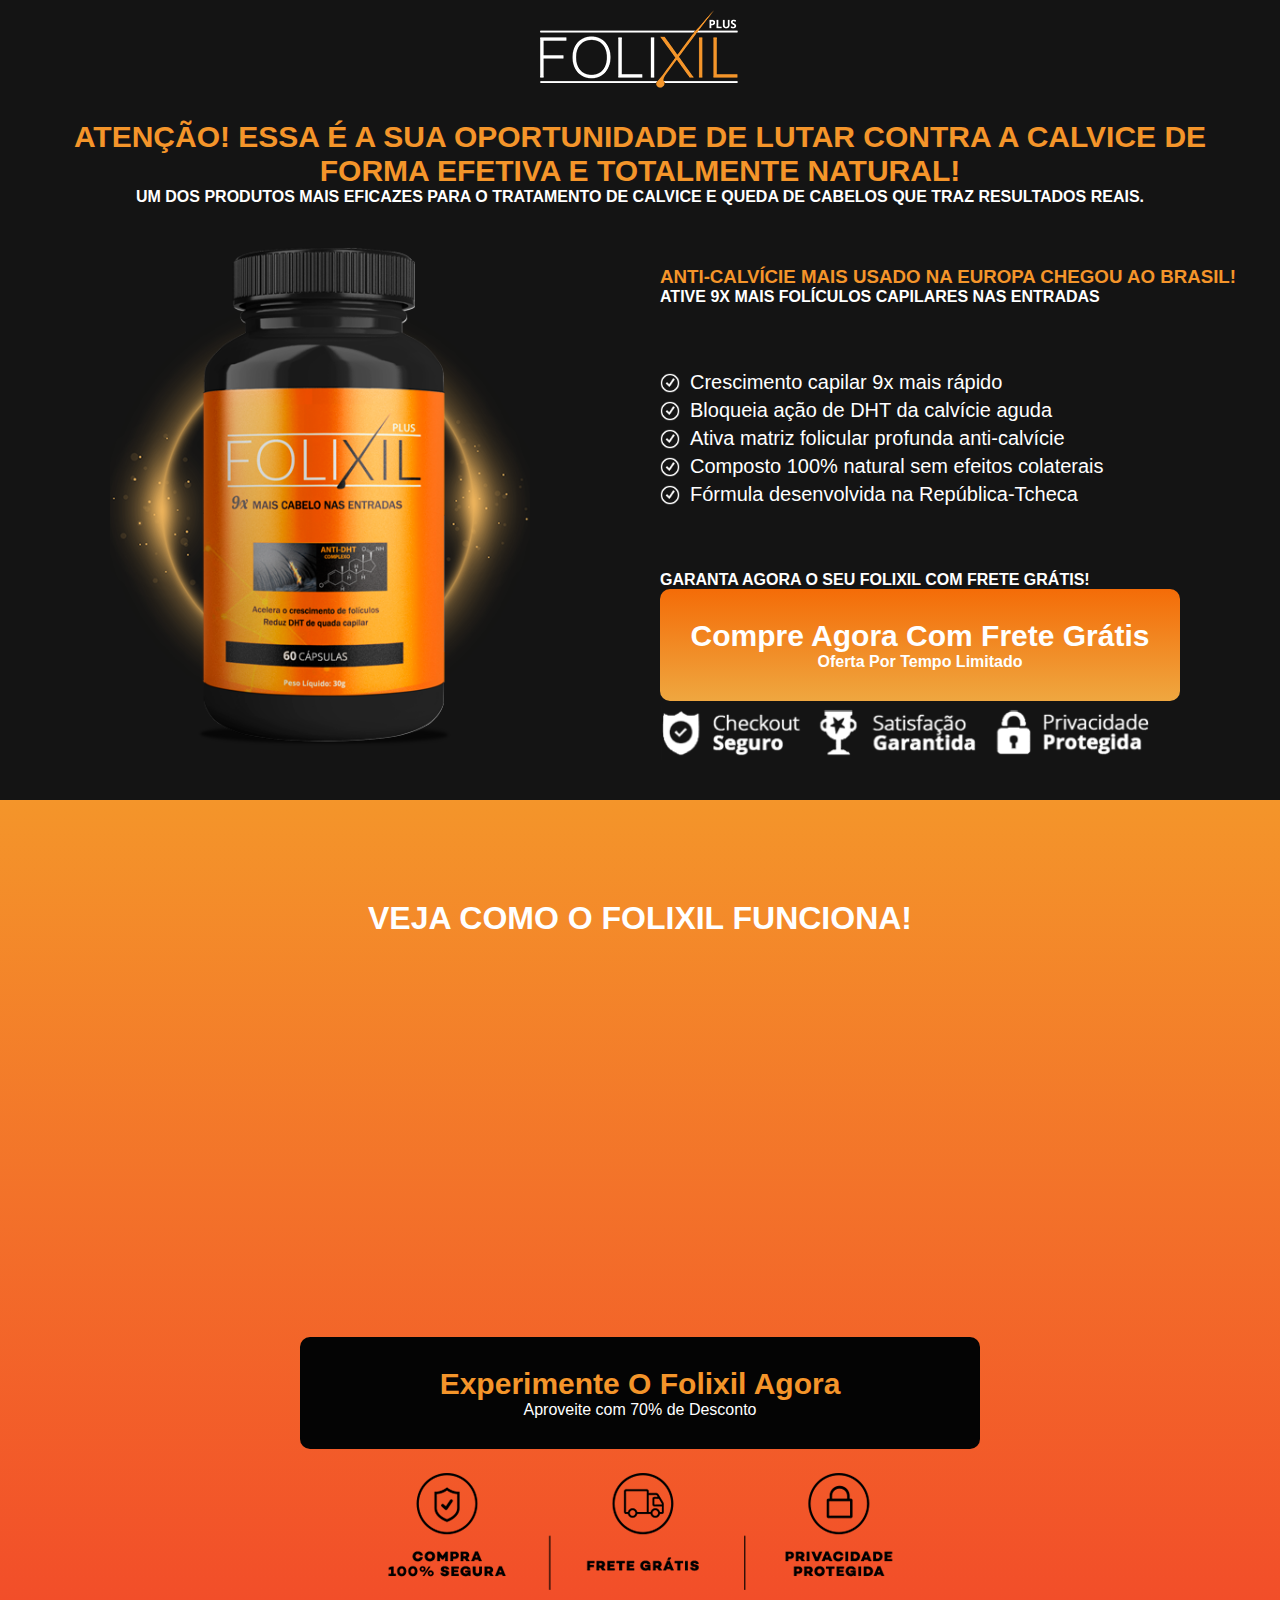
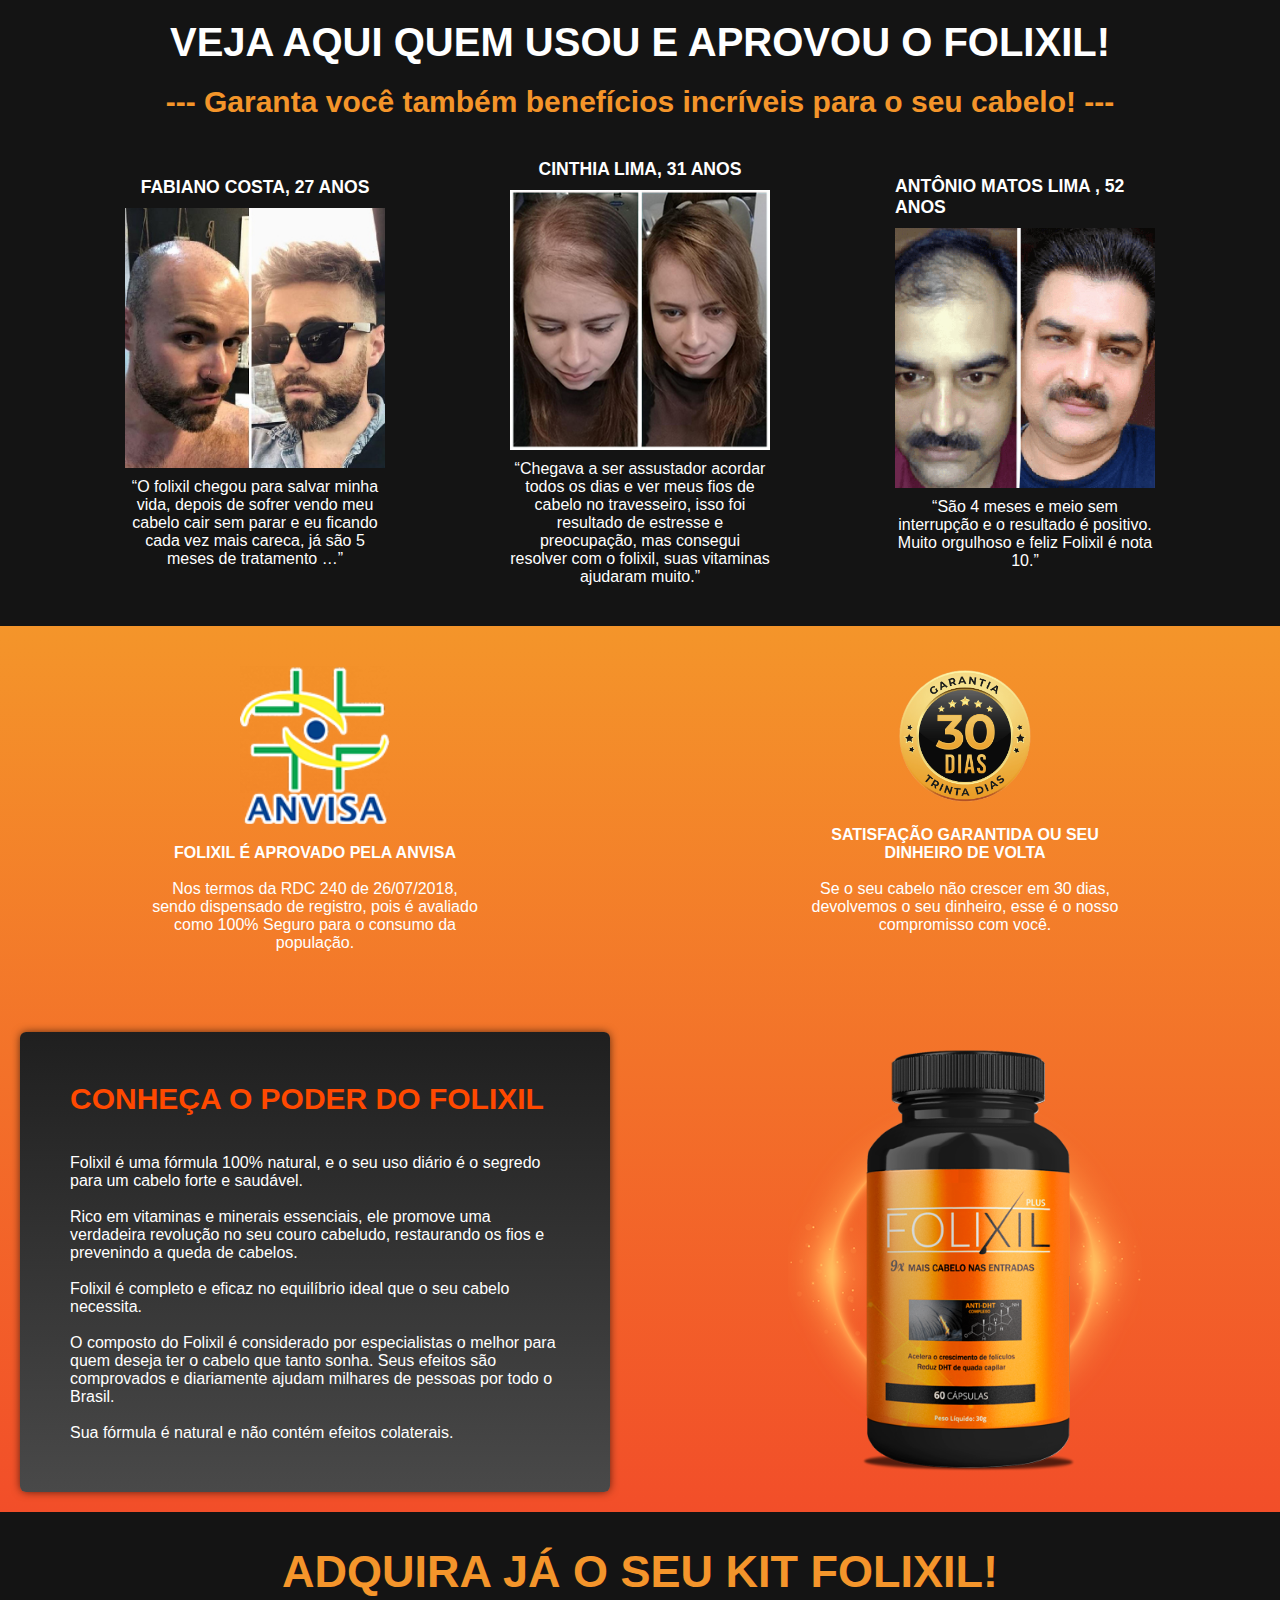
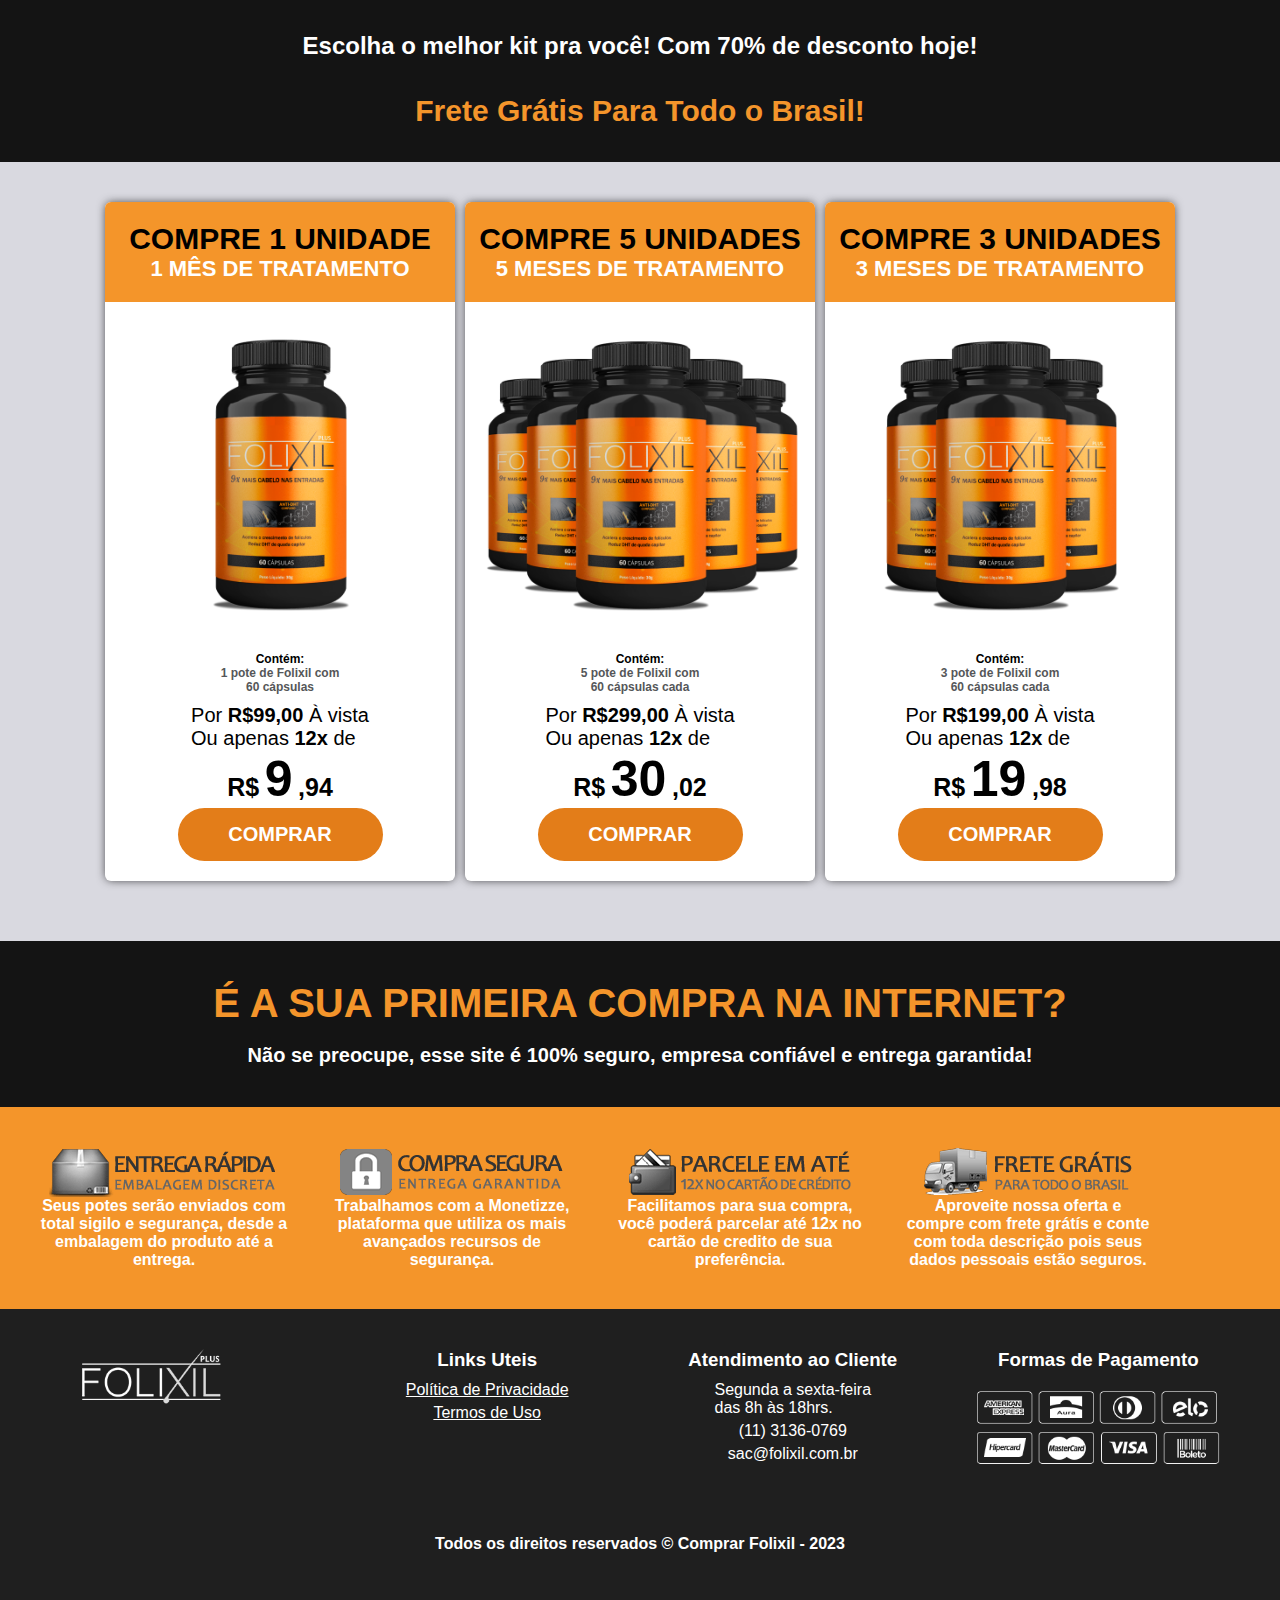
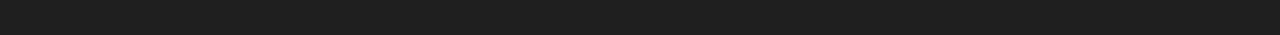
==== index2.html @ 67476eb8 "Mudando Geral" ====
<!DOCTYPE html>
<html lang="pt-br">
<head>
    <meta charset="UTF-8">
    <meta http-equiv="X-UA-Compatible" content="IE=edge">
    <meta name="viewport" content="width=device-width, initial-scale=1.0">
    <link rel="icon" href="favicon.png" type="image/png" sizes="32x32">
    <link rel="stylesheet" href="styles.css">
    <title>Folixil</title>
    
</head>
<body>
    <main>
        <header><img src="logo-folixil.png" alt="" srcset=""></header>
        <section class="sessao-black grid-one">
            <div id="headlines">
                <h1>ATENÇÃO! ESSA É A SUA OPORTUNIDADE DE LUTAR CONTRA A CALVICE DE FORMA EFETIVA E TOTALMENTE NATURAL!</h1>
                <h4>UM DOS PRODUTOS MAIS EFICAZES PARA O TRATAMENTO DE CALVICE E QUEDA DE CABELOS QUE TRAZ RESULTADOS REAIS.</h4>
            </div>
            <div id="produto-img">
                <img src="imgs/produto.png" alt="" srcset="">
            </div>
            <div id="descricao">
                <div id="text-container">
                    <h3>ANTI-CALVÍCIE MAIS USADO NA EUROPA CHEGOU AO BRASIL!</h3>
                    <h4>ATIVE 9X MAIS FOLÍCULOS CAPILARES NAS ENTRADAS</h4>
                </div>
            </div>
            <div id="topicos">
                <ul>
                    <li><img src="imgs/check.png" alt=""> Crescimento capilar 9x mais rápido</li>
                    <li><img src="imgs/check.png" alt=""> Bloqueia ação de DHT da calvície aguda</li>
                    <li><img src="imgs/check.png" alt=""> Ativa matriz folicular profunda anti-calvície</li>
                    <li><img src="imgs/check.png" alt=""> Composto 100% natural sem efeitos colaterais</li>
                    <li><img src="imgs/check.png" alt=""> Fórmula desenvolvida na República-Tcheca</li>
                </ul>
            </div>
            <div id="cta">
                <div id="cta-link-container">
                    <p>GARANTA AGORA O SEU FOLIXIL COM FRETE GRÁTIS!</p> 
                     <a class="link-button" href="#sessao-informativa">Compre Agora Com Frete Grátis <p>Oferta Por Tempo Limitado</p> </a>
                     <img src="selos.png" alt="" srcset="">
                </div>
            </div>
        </section>
        <section class="sessao-orange">
            <h1>VEJA COMO O FOLIXIL FUNCIONA!</h1>
            <iframe title="vimeo-player" src="https://player.vimeo.com/video/507238595?h=e797d47647" width="640" height="360" frameborder="0"    allowfullscreen></iframe>
            <a class="link-button black" href="#sessao-informativa">Experimente O Folixil Agora <p>Aproveite com 70% de Desconto</p></a>
            <img src="imgs/icones.png" alt="" srcset="">
        </section>
        <section id="depoimentos">
            <h1>VEJA AQUI QUEM USOU E APROVOU O FOLIXIL!</h1>
            <h2>--- Garanta você também benefícios incríveis para o seu cabelo! ---</h2>
            <div id="depoimentos-container">

                <div class="item">
                    <h3>FABIANO COSTA, 27 ANOS</h3>
                    <img src="depoimentos/img1.jpg" alt="" srcset="">
                    <p>
                        “O folixil chegou para salvar minha vida,
                        depois de sofrer vendo meu cabelo cair sem
                        parar e eu ficando cada vez mais careca, 
                        já são 5 meses de tratamento …”
                    </p>
                </div>
                <div class="item">
                    <h3>CINTHIA LIMA, 31 ANOS</h3>
                    <img src="depoimentos/img2.jpg" alt="" srcset="">
                    <p>
                        “Chegava a ser assustador acordar
                        todos os dias e ver meus fios de
                        cabelo no travesseiro, isso foi
                        resultado de estresse e preocupação,
                        mas consegui resolver com o folixil,
                        suas vitaminas ajudaram muito.”
                    </p>
                </div>
                <!-- <div class="item">
                    <h3>LUIZ GROFFENHEIN, 44 ANOS</h3>
                    <img src="depoimentos/img3.jpg" alt="" srcset="">
                    <p>
                        “A felicidade não nega quem pode
                        ter seu cabelo de volta, depois do folixil
                        meus cabelos novamente e não pode
                        deixar de tomar um dia meu folixil,
                        autoestima lá em cima.”
                    </p>
                </div> -->
                <div class="item">
                    <h3>ANTÔNIO MATOS LIMA , 52 ANOS</h3>
                    <img src="depoimentos/img4.jpg" alt="" srcset="">
                    <p>
                        “São 4 meses e meio sem interrupção
                        e o resultado é positivo.
                        Muito orgulhoso
                        e feliz Folixil é nota 10.”
                    </p>
                </div>
            </div>

        </section>
        <section id="informacoes-legais">
            <div class="informacao-item">
                <img src="imgs/anivisa.png" alt="" srcset="">
                <p>
                    <b>
                        FOLIXIL É APROVADO PELA ANVISA 
                    </b>
                    <br>
                    <br>
                    Nos termos da RDC 240 de 26/07/2018,
                    sendo dispensado de registro, pois é avaliado como 100% Seguro para o consumo da população.
                </p>
            </div>
            <div class="informacao-item">
                <img src="imgs/Garantia-30-dias.png" alt="" srcset="">
                <p>
                    <b>
                        SATISFAÇÃO GARANTIDA OU SEU DINHEIRO DE VOLTA 
                    </b> 
                    <br>
                    <br>
                    Se o seu cabelo não crescer em 30 dias,
                    devolvemos o seu dinheiro, esse é o nosso compromisso com você.
                </p>
            </div>
            <div class="informacao-item">
                <div class="item-content">
                    <h1>CONHEÇA O PODER DO FOLIXIL</h1>
                    <br>
                    <p>
                        Folixil é uma fórmula 100% natural,
                        e o seu uso diário é o segredo para um cabelo forte e saudável.
                        <br>
                        <br>
                        Rico em vitaminas e minerais essenciais, ele promove uma verdadeira
                        revolução no seu couro cabeludo, restaurando os fios e prevenindo a queda de cabelos.
                        <br>
                        <br>
                        Folixil é completo e eficaz no equilíbrio ideal que o seu cabelo necessita.
                        <br>
                        <br>
                        O composto do Folixil é considerado por especialistas o
                        melhor para quem deseja ter o cabelo que tanto sonha. 
                        Seus efeitos são comprovados e diariamente ajudam milhares de pessoas por todo o Brasil.
                        <br>
                        <br>
                        Sua fórmula é natural e não contém efeitos colaterais.
                    </p>
                </div>
            </div>
            <div class="informacao-item">
                <img src="imgs/produto.png" alt="" srcset="">
            </div>
        </section>
        <section id="sessao-informativa">
            <h1>ADQUIRA JÁ O SEU KIT FOLIXIL!</h1>
            <h2>Escolha o melhor kit pra você! Com 70% de desconto hoje!</h2>
            <h2>Frete Grátis Para Todo o Brasil!</h2>
        </section>
        <section id="produtos">
            <div class="produto-item">
                <div class="produto-head">
                    <h1>COMPRE 1 UNIDADE</h1>
                    <h2>1 MÊS  DE TRATAMENTO</h2>
                </div>
                <img src="imgs/produto01.png" alt="" srcset="">
                <p class="descricao">
                    <b>Contém:</b> <br>
                    1 pote de Folixil com <br>
                    60 cápsulas
                </p>
                <p>Por  <b>R$99,00</b> À vista <br>
                    Ou apenas <b>12x</b> de</p>
                <p>
                    <b>
                        <span class="span-menor">R$</span>
                        <span class="span-maior">9</span>
                        <span class="span-menor">,94</span>
                    </b>
                </p>
                <a href="https://app.monetizze.com.br/r/BTJ1638441">COMPRAR</a>
            </div>
            <div class="produto-item">
                <div class="produto-head">
                    <h1>COMPRE 5 UNIDADES</h1>
                    <h2>5 MESES DE TRATAMENTO</h2>
                </div>
                <img src="imgs/produto05.png" alt="" srcset="">
                <p class="descricao">
                    <b>Contém:</b> <br>
                    5 pote de Folixil com <br>
                    60 cápsulas cada
                </p>
                <p>Por  <b>R$299,00</b> À vista <br>
                    Ou apenas <b>12x</b> de</p>
                <p>
                <p>
                    <b>
                        <span class="span-menor">R$</span>
                        <span class="span-maior">30</span>
                        <span class="span-menor">,02</span>
                    </b>
                </p>
                <a href="https://app.monetizze.com.br/r/BEK1638487">COMPRAR</a>
            </div>
            <div class="produto-item">
                <div class="produto-head">
                    <h1>COMPRE 3 UNIDADES</h1>
                    <h2>3 MESES DE TRATAMENTO</h2>
                </div>
                <img src="imgs/produto03.png" alt="" srcset="">
                <p class="descricao">
                    <b>Contém:</b> <br>
                    3 pote de Folixil com <br>
                    60 cápsulas cada
                </p>
                <p>Por  <b>R$199,00</b> À vista <br>
                    Ou apenas <b>12x</b> de</p>
                <p>
                <p>
                    <b>
                        <span class="span-menor">R$</span>
                        <span class="span-maior">19</span>
                        <span class="span-menor">,98</span>
                    </b>
                </p>
                <a href="https://app.monetizze.com.br/r/BNF1638484">COMPRAR</a>
            </div>
           
        </section>
        <section id="compra-na-internet">
            <div class="detalhe-headline">
                <h1>É A SUA PRIMEIRA COMPRA NA INTERNET?</h1>
                <br>
                <h2>Não se preocupe, esse site é 100% seguro, empresa confiável e entrega garantida!</h2>
            </div>
            <div class="detalhes-de-compra">
                <div class="detalhe-item">
                    <img src="imgs/sigilo.png" alt="">
                    <p>
                        Seus potes serão enviados com total
                        sigilo e segurança, desde a embalagem do
                        produto até a entrega.
                    </p>
                </div>
                <div class="detalhe-item">
                    <img src="imgs/compra-garantida.png" alt="">
                    <p>
                        Trabalhamos com a Monetizze,
                        plataforma que utiliza os mais
                        avançados recursos de segurança.
                    </p>
                </div>
                <div class="detalhe-item">
                    <img src="imgs/parcela.png" alt="">
                    <p>
                        Facilitamos para sua compra,
                        você poderá parcelar até 12x no
                        cartão de credito de sua preferência.
                    </p>
                </div>
                <div class="detalhe-item">
                    <img src="imgs/freteg.png" alt="">
                    <p>
                        Aproveite nossa oferta e compre
                        com frete grátís e conte com toda
                        descrição pois seus dados pessoais estão seguros.
                    </p>
                </div>
            </div>
        </section>
    </main>
    <footer>
        <div class="footer-links">
            <div class="item-link">
                <a href="index.html">
                    <img src="imgs/logo-folixil.png" alt="" srcset="">
                </a>
                
            </div>
            <div class="item-link">
                <h3>Links Uteis</h3>
                <p><a href="privacidade.html">Política de Privacidade</a></p>
                <p><a href="termos-de-uso.html">Termos de Uso</a></p>
            </div>
            <div class="item-link">
                <h3>Atendimento ao Cliente</h3>
                <p>Segunda a sexta-feira <br> das 8h às 18hrs. </p>
                <p>(11) 3136-0769 </p>
                <p>sac@folixil.com.br</p>
         
            </div>
            <div class="item-link">
                <h3>Formas de Pagamento</h3>
                <img src="imgs/pagamento-icon.png" alt="" srcset="">
            </div>
        </div>
        <div class="footer-copy">
            <p>Todos os direitos reservados &copy; Comprar Folixil - 2023</p>
            <br>
            
        </div>
    </footer>
</body>
</html>
---- styles.css ----
*{
    margin: 0;
    padding: 0;
    font-family: Arial, Helvetica, sans-serif;
    color: white
    
}
html{
    scroll-behavior: smooth;
}
body{
    background-color: #141414;
    box-sizing: border-box;
}
main{
    box-sizing: border-box;
}
header{
    display: flex;
    flex-direction: column;
    align-items: center;
    padding: 10px;
    background-color: #141414;
}
div {
    display: flex;
    flex-direction: column;
    align-items: center;
    padding: 20px;
}
.sessao-black{
    background-color: #141414;
}
.sessao-orange{
    background-image: linear-gradient(180deg,#F4952A 0%,#F24E29 100%);;
    display: flex;
    flex-direction: column;
    padding-top: 100px;
    align-items: center;
    column-gap: 20px;
}
.sessao-orange h1{
    text-align: center;
}
.sessao-orange iframe{
    margin: 20px 0px;
}
.sessao-orange img{
    margin-bottom: 10px;
}

/* SESSÃO DE DEPOIMENTOS */
#depoimentos{
    width: 100%;
    display: flex;
    flex-direction: column;
    align-items: center;
    padding-top: 20px;
}
#depoimentos h1{
    font-size: 40px;
    margin-bottom: 20px;
}
#depoimentos h2{
    color: #f4952a;
    font-size: 30px;
}
#depoimentos-container{
    width: 100%;
    display: flex;
    flex-direction: row;
    flex-wrap: wrap;
    justify-content: space-evenly;
    box-sizing: border-box;
}
div.item{
    width: 300px;
    box-sizing: border-box;
}
div.item h3{
    margin-bottom: 10px;
    font-size: 1.1rem;
}
div.item img{
    width: 100%;
    height: auto;
    margin-bottom: 10px;
}
div.item p{
    text-align: center;
}

/* SESSÃO DO PRODUTO */
#produtos{
    background-color: #d9d9e0;
   
    padding: 40px 20px;
    width: 100%;
    display: flex;
    flex-direction: row;
    flex-wrap: wrap;
    justify-content: center;
    box-sizing: border-box;
}
.produto-item{
    padding: 0px;   
    padding-bottom: 20px; 
    color: black;
    width: 350px;
    height: fit-content;
    background-color: white;
    border-radius: 6px;
    -webkit-box-shadow: 0px 0px 10px -1px rgba(0,0,0,0.75);
    -moz-box-shadow: 0px 0px 10px -1px rgba(0,0,0,0.75);
    box-shadow: 0px 0px 10px -1px rgba(0,0,0,0.75);
    overflow: hidden;
    margin-bottom: 20px;
}
.produto-item:nth-child(2){
    margin: 0px 10px 20px 10px;
}
.produto-item h3,
.produto-item p{
    color: black;
}
.produto-item .produto-head{
    background-color: #F4952A;
    width: 100%;
    padding: 20px 0px;
}
.produto-item h1{
    font-size: 30px;
    color: black;
    text-align: center;
}
.produto-item h2{
    font-size: 22px;
    text-align: center;
}
.produto-item img{
    width: 100%;
    height: auto;
}
.produto-item p{
    font-size: 20px;
}
.produto-item p > b{
    color: black;
}
.produto-item p.descricao{
    color: #555759;
    font-size: 12px;
    font-weight: 600;
    text-align: center;
    margin-bottom: 10px;
}
.produto-item span{
    font-family:  poppins, Sans-serif;
    color: black;
}
.produto-item .span-menor{
    font-size: 25px;
}
.produto-item .span-maior{
    font-size: 50px;
}
.produto-item a{
    width: 50%;
    padding: 15px;
    border-radius: 30px;
    background-color: #e37d19;
    font-size: 20px;
    font-weight: 600;
    text-decoration: none;
    text-align: center;
}
.produto-item a:hover{
    transition: .2s linear;
    transform: scale(1.1);
}
#sessao-informativa{
    width: 100%;
    height: 250px;
    display: flex;
    flex-direction: column;
    justify-content: space-evenly;
    align-items: center;;
}
#sessao-informativa h1{
    font-size: 45px;
    color: #f4952b;
}
#sessao-informativa h2:first-child{
    text-shadow: 2px 1px 3px #54595f;
    padding: 10px;
    box-sizing: border-box;
}
#sessao-informativa h2:last-child{
    font-size: 30px;
    color: #f4952b;
}
.grid-one{
    display: grid;
    grid-template-columns: 1fr 1fr;
    grid-template-rows: fit-content 1fr 1fr 1fr;
    grid-template-areas: "h h"
                        "i d"
                        "i t"
                        "i c"
    ;
}
#headlines{
    grid-area: h;
}
#headlines h1{
    box-sizing: border-box;
    font-size: 30px;
    text-align: center;
    color: #f4952a;
}
#headlines h3{
    text-align: center;
}
#produto-img{
    grid-area: i;
    width: 100%;
    box-sizing: border-box;
}
#produto-img img{
    width: 70%;
    height: auto;
}
#descricao{
    grid-area: d;
}
#text-container{
    width: 100%;
    display: flex;
    align-items: start;
}
#descricao h3:first-child{
    color: #f4952a
}
#topicos{
    box-sizing: border-box;
    grid-area: t;
}
#topicos ul{
    width: 100%;
    margin: 0px;
    list-style: none;
}
#topicos ul li{
    font-size: 20px;
    margin: 5px 0px;
    display: flex;
    align-items: center;
    gap: 10px;
}
#topicos ul li img{
    width: 20px;
    height: 20px;
    
}
#cta{
    grid-area: c;
}
#cta p{
    font-weight: 600;
}
.link-button{
    width: 80%;
    font-size: 30px;
    font-weight: 600;
    text-decoration: none;
    text-align: center;
    color: white;
    padding: 30px 20px;
    background-image: linear-gradient(to bottom, #F46C08, #EFA740);
    outline: none;
    border-radius: 10px;
    border: none;
}
.link-button p{
    font-size: 16px;
    font-weight: lighter;
}
.black{
    background: #040404;
    width: 50%;
    font-size: 30px;
    color: #f4952a;
    margin-bottom: 20px;
}
.link-button:hover{
    -webkit-box-shadow: 0px 3px 14px 0px #EFA740;
    -moz-box-shadow: 0px 3px 14px 0px #EFA740;
    box-shadow: 0px 3px 14px 0px #EFA740;
    filter: brightness(1.1);
}
.black:hover{
    background: #101010;
    box-shadow: 0px 0px 0px 0px #EFA740;
}
#cta-link-container img{
    margin-top: 5px;
    width: 82%;
    height: auto;
}
#cta-link-container{
    width: 100%;
    display: flex;
    align-items: start;
}
footer{
    box-sizing: border-box;
    background-color: #1f1f1f;
}
.footer-links {
    display: flex;
    flex-wrap: wrap;
    flex-direction: row;
    justify-content: space-evenly;
    align-items: start;
}
.footer-links img{
    filter: brightness( 150% ) contrast( 100% ) saturate( 0% ) blur( 0px ) hue-rotate( 0deg );
}
.footer-links .item-link{
    width: 20%;
}
.footer-links .item-link h3{
    margin-bottom: 10px;
}
.footer-links .item-link p{
    margin-bottom: 5px;
}
.footer-links .item-link:first-child img{
    width: 70%;
}
.footer-links .item-link img{
    width: 100%;
    height: auto;
}
.footer-copy{
    
    height: 80px;
    padding-top: 20px;
    font-size: 16px;
    font-weight: 700;
}
.footer-copy p{
    text-align: center;
    width: 100%;
}
.footer-copy p > a{
    color: white;
}
/* SESSÃO DE INFORMAÇÕES LEGAIS */
#informacoes-legais{
    box-sizing: border-box;
    background-image: linear-gradient(180deg,#F4952A 0%,#F24E29 100%);
    display: grid;
    grid-template-columns: 1fr 1fr;
    grid-template-rows: fit-content fit-content;
    gap: 20px;
}
#informacoes-legais .informacao-item:not(:nth-child(n+3)){
    padding: 40px 150px;
}

#informacoes-legais .informacao-item .item-content{
    background-image: linear-gradient(180deg, #1f1f1f, #494949) ;
    padding: 50px;
    border-radius: 6px;
    -webkit-box-shadow: 0px 0px 10px -1px rgba(0,0,0,0.75);
    -moz-box-shadow: 0px 0px 10px -1px rgba(0,0,0,0.75);
    box-shadow: 0px 0px 10px -1px rgba(0,0,0,0.75);
    overflow: hidden;
    
}
#informacoes-legais .informacao-item .item-content h1{
    color: #ff4900;
    font-size: 30px;
    text-align: start;
    width: 100%;
}
#informacoes-legais .informacao-item .item-content p{
    text-align: start;
    font-weight: 500px;
}
#informacoes-legais .informacao-item:not(:nth-child(n+3))  img{
    width: 150px;
    height: auto;
}
#informacoes-legais .informacao-item:last-child img{
    width: 60%;
    height: auto;
    margin: auto auto;
}
#informacoes-legais .informacao-item p{
    text-align: center;
    padding-top: 20px;
}
#compra-na-internet{
    /* #F4952A 0%,#F24E29 */
   
    display: flex;
    flex-direction: column;
    align-items: center;
   
}
#compra-na-internet .detalhe-headline{
    box-sizing: border-box;
    background-color: #141414;
    width: 100%;
    padding: 40px;
}
#compra-na-internet .detalhe-headline h1{
    color: #f4952b;
    font-size: 40px;
    text-align: center;
}
#compra-na-internet .detalhe-headline h2{
    font-size: 20px;
    text-align: center;
    
}
#compra-na-internet .detalhes-de-compra{
    box-sizing: border-box;
    background-color: #F4952A;
    width: 100%;
    display: flex;
    flex-direction: row;
    align-items: center;
    flex-wrap: wrap;
}
.detalhes-de-compra .detalhe-item{
    width: 20%;
}
.detalhes-de-compra .detalhe-item p{
    text-align: center;
    font-weight: 600;
}
@media (max-width: 1115px) {
    #depoimentos h1{
        font-size: 30px;
    }
    #depoimentos h2{
        font-size: 25px;
    }
    #headlines h1{
        font-size: 25px;
    }
    #produto-img img{
        width: 100%;
    }
    
    #descricao h3{
        font-size: 18px;
    }
    #descricao h4{
        font-size: 16px;
    }
    #topicos ul li{
        font-size: 16px;
    }
    #cta-link-container  p{
        font-size: 15px;
    }
    #cta-link-container img{
        width: 95%;
    }
    .link-button{
        font-size: 22px;
        width: 86%;
    }
    .black{
        width: 50%;
    }
    .sessao-orange img{
        width: 60%;
        margin-bottom: 20px;
    }
    .detalhes-de-compra .detalhe-item img{
        width: 100%;
        height: auto;
    }
    
}
@media (max-width: 830px) {
    div{
        padding: 30px;
    }
    #depoimentos h1{
        font-size: 25px;
    }
    #depoimentos h2{
        font-size: 20px;
    }
    #sessao-informativa h1{
        font-size: 40px;
        text-align: center;
    }
    #sessao-informativa h2{
        text-align: center;
    }
    #sessao-informativa h2:last-child{
        font-size: 22px;
    }
    #informacoes-legais{
        grid-template-columns: 1fr;
        grid-template-rows: repeat(4, fit-content);
        gap: 10px;
    }
    #informacoes-legais .informacao-item:not(:nth-child(n+3)){
        padding: 20px 75px;
    }

    .produto-item{
        width: 80%;
    }
    .produto-item img{
        width: 80%;
    }
   
    #compra-na-internet .detalhe-headline h1{
        font-size: 30px;
    }
    #compra-na-internet .detalhe-headline h2{
        font-size: 20px;
        
    }
    .detalhes-de-compra{
        flex-direction: column;
        align-items: center;
    }
    .detalhes-de-compra .detalhe-item{
        width: 70%;
        margin: 0px auto;
    }
    
    .grid-one{
        grid-template-columns: 1fr;
        grid-template-rows: fit-content 1fr fit-content 1fr fit-content;
        grid-template-areas: "h"
                            "i"
                            "c"
                            "t"
                            "d"
        ;
    }
    #produto-img{
        width: 100%;
    }
    #produto-img img{
        width: 60%;
    }
    #descricao {
        height: fit-content;
    }
    #text-container{
        align-items: center;
    }
    #topicos {
        display: flex;
        flex-direction: column;
        align-items: center;
    }
    #topicos ul {
        width: fit-content;
    }
    #topicos ul li{
        font-size: 22px;
    }
    
    #cta-link-container{
        align-items: center;
    }
    #cta-link-container img{
        width: 80%;
    }
    .black{
        width: 70%;
    }
}
@media (max-width: 680px) {
    iframe{
        width: 90vw;
        box-sizing: border-box;
    }
    #depoimentos h1{
        text-align: center;
    }
    #depoimentos h2{
        text-align: center;
    }
    #informacoes-legais .informacao-item .item-content{
        padding: 30px;
    }
    
}
@media (max-width: 600px) {
    
    .sessao-orange h1{
        font-size: 20px;
    }
    iframe{
        width: 80vw;
    }
    iframe{
        margin: 10px;
    }
    #sessao-informativa h1{
        font-size: 30px;
        text-align: center;
    }
    
    #sessao-informativa h2{
        font-size: 20px;
    }
    .produto-item .produto-head  h1{
        font-size: 28px;
    }
    .produto-item .produto-head  h2{
        font-size: 20px;
    }
    #produto-img{
        max-width: 100vw!important;
        
    }
    #cta{
        padding-bottom: 0px;

    }
    #cta-link-container p{
        font-size: 14px;
    }
    .link-button{
        font-size: 18px;
        width: 90%;
    }
    .black{
        width: 82%;
    }
    #cta-link-container img{
        width: 100%;
    }
    .footer-links {
        flex-direction: column;
        align-items: center;
    }
    .footer-links .item-link{
        width: 80%;
    }
    
    .footer-links .item-link p{
        text-align: center;
        width: 100%;
        font-weight: 400;
    }
    .footer-links .item-link img{
        width: 100%;
        height: auto;
    }
    #compra-na-internet .detalhe-headline h1{
        font-size: 25px;
    }
    #compra-na-internet .detalhe-headline h2{
        font-size: 20px;
        
    }
    
}
@media (max-width: 500px){
    #informacoes-legais .informacao-item .item-content{
        padding: 20px;
    }
}
@media (max-width: 410px) {
    #headlines h1{
        font-size: 18px;
    }
    #headlines h4{
        font-size: 10px;
    }
    #cta-link-container p{
        font-size: 14px;
    }
    #cta-link-container .link-button{
        font-size: 20px;
        width: 98%;
    }
    #cta-link-container img{
        margin-top: 5px;
        width: 100%;
    }
    .produto-item{
        width: 90%;
    }
    .produto-item .produto-head  h1{
        font-size: 22px;
    }
    .produto-item .produto-head  h2{
        font-size: 18px;
    }
   
}
        

/* Politica de privacidade */
.text{
    padding: 100px;
    background-image: linear-gradient(180deg,#F4952A 0%,#F24E29 100%);
}
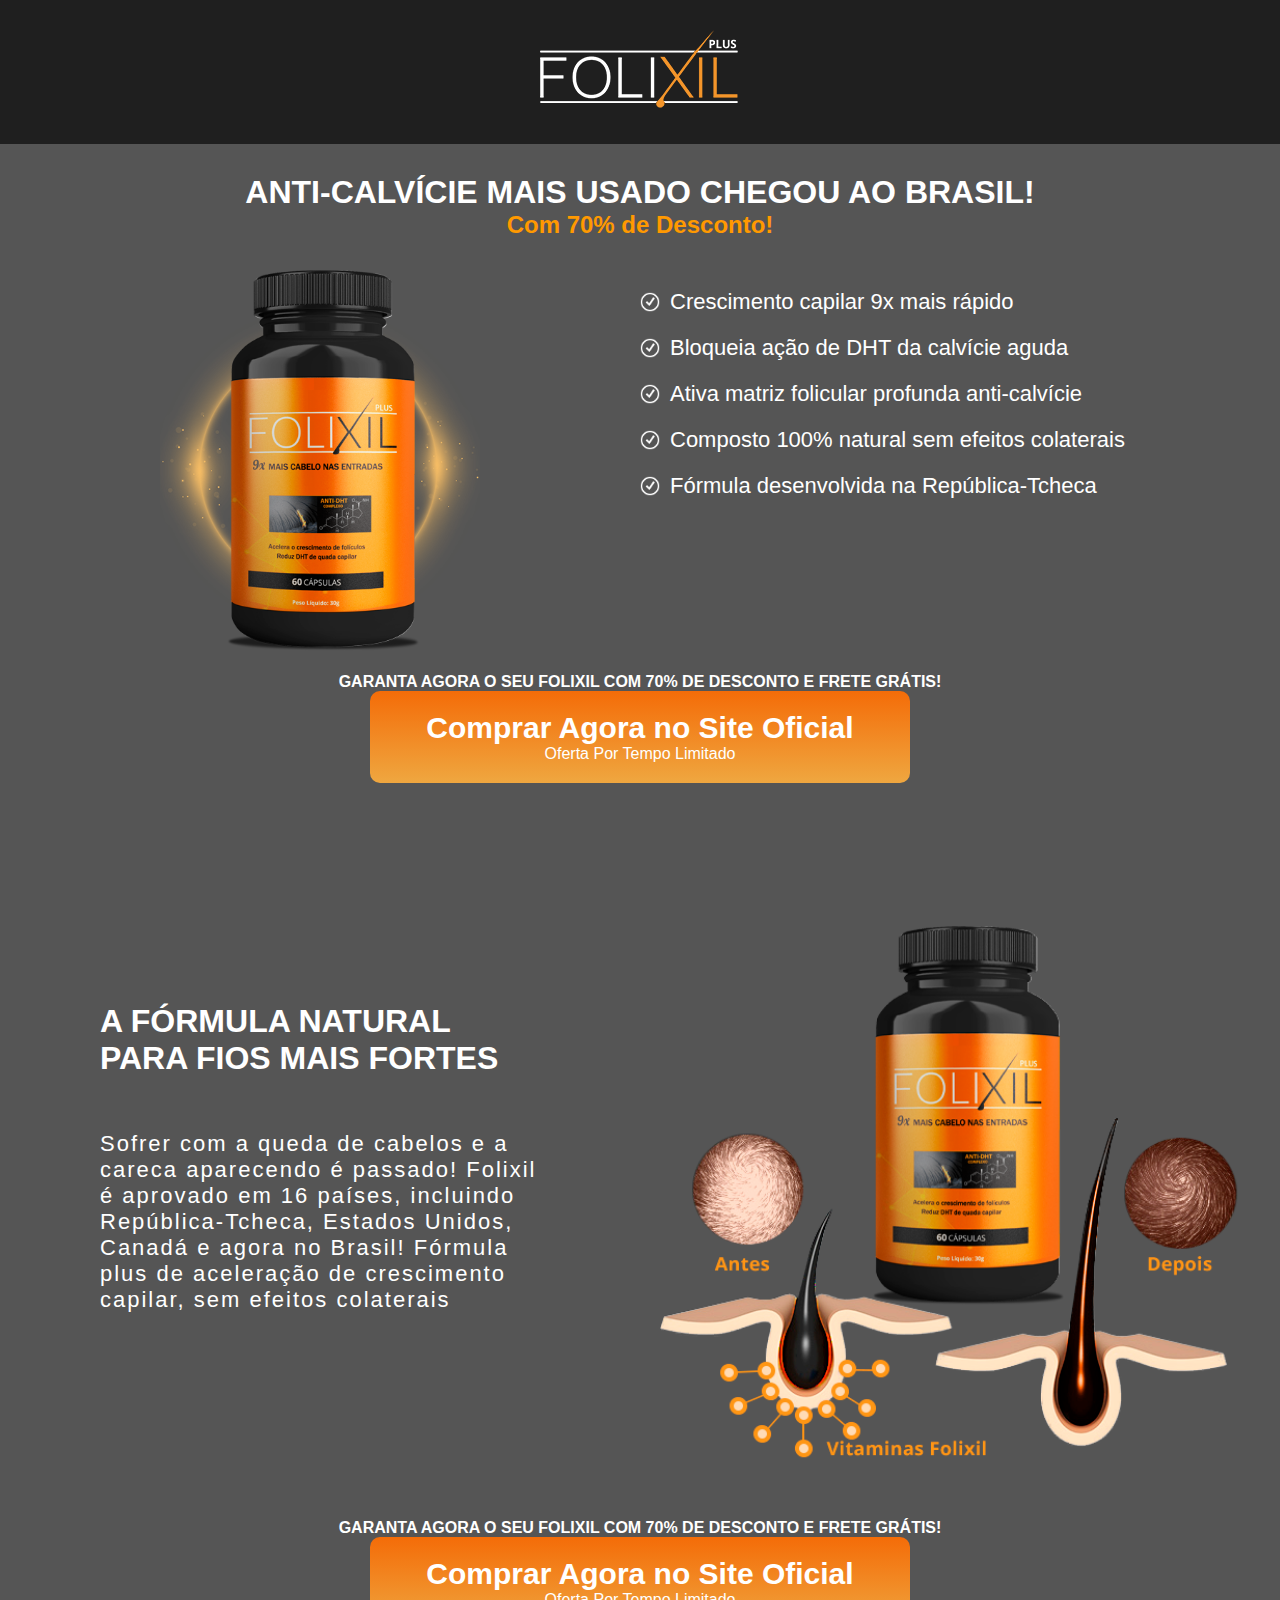
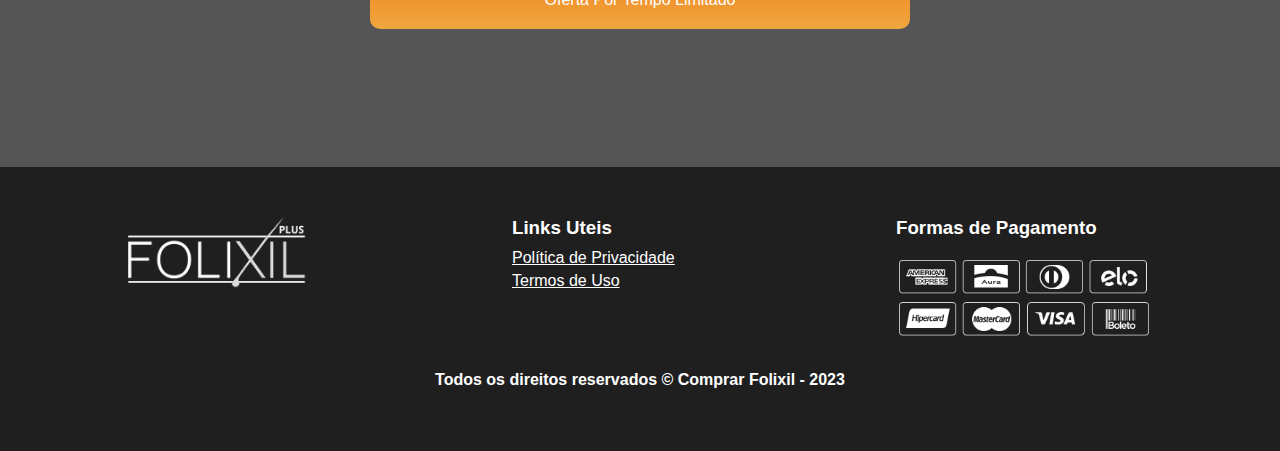
==== commit db1f25dd: "Mudando de estrutura" ====
--- a/index2.html
+++ b/index2.html
@@ -4,278 +4,79 @@
     <meta charset="UTF-8">
     <meta http-equiv="X-UA-Compatible" content="IE=edge">
     <meta name="viewport" content="width=device-width, initial-scale=1.0">
+    <meta name="description" content="Folixil Plus 100% Original Apenas R$ 59,80 Por pote Garantia de 30 Dias Frete Grátis. Se você não estiver satisfeito com os resultados do Folixil Em até 30 dias, reembolsamos.">
+    <meta name="keywords" content="folixil, crescimento capilar, comprar folixil, folixil funciona, anti-calvície, cuidar da calvície"/>
+
     <link rel="icon" href="favicon.png" type="image/png" sizes="32x32">
-    <link rel="stylesheet" href="styles.css">
+    <link rel="stylesheet" href="styles2.css">
     <title>Folixil</title>
     
 </head>
 <body>
     <main>
-        <header><img src="logo-folixil.png" alt="" srcset=""></header>
-        <section class="sessao-black grid-one">
-            <div id="headlines">
-                <h1>ATENÇÃO! ESSA É A SUA OPORTUNIDADE DE LUTAR CONTRA A CALVICE DE FORMA EFETIVA E TOTALMENTE NATURAL!</h1>
-                <h4>UM DOS PRODUTOS MAIS EFICAZES PARA O TRATAMENTO DE CALVICE E QUEDA DE CABELOS QUE TRAZ RESULTADOS REAIS.</h4>
+        
+        <div id="logo" class="item-flex">
+            <a rel="sponsored" href="https://app.monetizze.com.br/r/BNG1639295">
+                <img src="imgs/logo-folixil.png" alt="Logo do site folixil" srcset="">
+            </a>
+        </div>
+        <div id="headlines" class="item-flex">
+            <h1>ANTI-CALVÍCIE MAIS USADO CHEGOU AO BRASIL!</h1>
+            <h2>Com 70% de Desconto!</h2>
+        </div>
+        <div id="produto" class="item-flex">
+
+            <img src="imgs/produto.png" alt="Imagem do produto folixil">
+        </div>
+        <div id="topicos" class="item-flex">
+            <ul>
+                <li><img src="imgs/check.png" alt="icone de check circulado"> Crescimento capilar 9x mais rápido</li>
+                <li><img src="imgs/check.png" alt="icone de check circulado"> Bloqueia ação de DHT da calvície aguda</li>
+                <li><img src="imgs/check.png" alt="icone de check circulado"> Ativa matriz folicular profunda anti-calvície</li>
+                <li><img src="imgs/check.png" alt="icone de check circulado"> Composto 100% natural sem efeitos colaterais</li>
+                <li><img src="imgs/check.png" alt="icone de check circulado"> Fórmula desenvolvida na República-Tcheca</li>
+               
+            </ul>
+         
+            
+     
+            
+        </div>
+        <br>
+        <div id="button1" class="item-flex buttonl">
+            <div class="cta-link-container">
+                <p>GARANTA AGORA O SEU FOLIXIL COM 70% DE DESCONTO E FRETE GRÁTIS!</p> 
+                <a rel="sponsored" class="link-button" href="https://app.monetizze.com.br/r/BNG1639295">Comprar Agora no Site Oficial<p>Oferta Por Tempo Limitado</p> </a>
+               
             </div>
-            <div id="produto-img">
-                <img src="imgs/produto.png" alt="" srcset="">
+        </div>
+        <br>
+        <div id="fundo-img" class="item-flex item2">
+            <img src="imgs/fundo-v2.png" alt="Antes e depois do produto">
+        </div>
+        <div id="descricao" class="item-flex item2">
+            <h1>A FÓRMULA NATURAL PARA FIOS MAIS FORTES</h1>
+            <br>
+            <br>
+            <br>
+            <p class="texto">
+                Sofrer com a queda de cabelos e a careca aparecendo é passado! Folixil é aprovado em 16 países, incluindo República-Tcheca, Estados Unidos, Canadá e agora no Brasil! Fórmula plus de aceleração de crescimento capilar, sem efeitos colaterais
+            </p>
+            
+        </div>
+        <div id="button2" class="item-flex buttonl">
+            <div class="cta-link-container">
+                <p>GARANTA AGORA O SEU FOLIXIL COM 70% DE DESCONTO E FRETE GRÁTIS!</p> 
+                <a rel="sponsored" class="link-button" href="https://app.monetizze.com.br/r/BNG1639295">Comprar Agora no Site Oficial<p>Oferta Por Tempo Limitado</p> </a>
+               
             </div>
-            <div id="descricao">
-                <div id="text-container">
-                    <h3>ANTI-CALVÍCIE MAIS USADO NA EUROPA CHEGOU AO BRASIL!</h3>
-                    <h4>ATIVE 9X MAIS FOLÍCULOS CAPILARES NAS ENTRADAS</h4>
-                </div>
-            </div>
-            <div id="topicos">
-                <ul>
-                    <li><img src="imgs/check.png" alt=""> Crescimento capilar 9x mais rápido</li>
-                    <li><img src="imgs/check.png" alt=""> Bloqueia ação de DHT da calvície aguda</li>
-                    <li><img src="imgs/check.png" alt=""> Ativa matriz folicular profunda anti-calvície</li>
-                    <li><img src="imgs/check.png" alt=""> Composto 100% natural sem efeitos colaterais</li>
-                    <li><img src="imgs/check.png" alt=""> Fórmula desenvolvida na República-Tcheca</li>
-                </ul>
-            </div>
-            <div id="cta">
-                <div id="cta-link-container">
-                    <p>GARANTA AGORA O SEU FOLIXIL COM FRETE GRÁTIS!</p> 
-                     <a class="link-button" href="#sessao-informativa">Compre Agora Com Frete Grátis <p>Oferta Por Tempo Limitado</p> </a>
-                     <img src="selos.png" alt="" srcset="">
-                </div>
-            </div>
-        </section>
-        <section class="sessao-orange">
-            <h1>VEJA COMO O FOLIXIL FUNCIONA!</h1>
-            <iframe title="vimeo-player" src="https://player.vimeo.com/video/507238595?h=e797d47647" width="640" height="360" frameborder="0"    allowfullscreen></iframe>
-            <a class="link-button black" href="#sessao-informativa">Experimente O Folixil Agora <p>Aproveite com 70% de Desconto</p></a>
-            <img src="imgs/icones.png" alt="" srcset="">
-        </section>
-        <section id="depoimentos">
-            <h1>VEJA AQUI QUEM USOU E APROVOU O FOLIXIL!</h1>
-            <h2>--- Garanta você também benefícios incríveis para o seu cabelo! ---</h2>
-            <div id="depoimentos-container">
-
-                <div class="item">
-                    <h3>FABIANO COSTA, 27 ANOS</h3>
-                    <img src="depoimentos/img1.jpg" alt="" srcset="">
-                    <p>
-                        “O folixil chegou para salvar minha vida,
-                        depois de sofrer vendo meu cabelo cair sem
-                        parar e eu ficando cada vez mais careca, 
-                        já são 5 meses de tratamento …”
-                    </p>
-                </div>
-                <div class="item">
-                    <h3>CINTHIA LIMA, 31 ANOS</h3>
-                    <img src="depoimentos/img2.jpg" alt="" srcset="">
-                    <p>
-                        “Chegava a ser assustador acordar
-                        todos os dias e ver meus fios de
-                        cabelo no travesseiro, isso foi
-                        resultado de estresse e preocupação,
-                        mas consegui resolver com o folixil,
-                        suas vitaminas ajudaram muito.”
-                    </p>
-                </div>
-                <!-- <div class="item">
-                    <h3>LUIZ GROFFENHEIN, 44 ANOS</h3>
-                    <img src="depoimentos/img3.jpg" alt="" srcset="">
-                    <p>
-                        “A felicidade não nega quem pode
-                        ter seu cabelo de volta, depois do folixil
-                        meus cabelos novamente e não pode
-                        deixar de tomar um dia meu folixil,
-                        autoestima lá em cima.”
-                    </p>
-                </div> -->
-                <div class="item">
-                    <h3>ANTÔNIO MATOS LIMA , 52 ANOS</h3>
-                    <img src="depoimentos/img4.jpg" alt="" srcset="">
-                    <p>
-                        “São 4 meses e meio sem interrupção
-                        e o resultado é positivo.
-                        Muito orgulhoso
-                        e feliz Folixil é nota 10.”
-                    </p>
-                </div>
-            </div>
-
-        </section>
-        <section id="informacoes-legais">
-            <div class="informacao-item">
-                <img src="imgs/anivisa.png" alt="" srcset="">
-                <p>
-                    <b>
-                        FOLIXIL É APROVADO PELA ANVISA 
-                    </b>
-                    <br>
-                    <br>
-                    Nos termos da RDC 240 de 26/07/2018,
-                    sendo dispensado de registro, pois é avaliado como 100% Seguro para o consumo da população.
-                </p>
-            </div>
-            <div class="informacao-item">
-                <img src="imgs/Garantia-30-dias.png" alt="" srcset="">
-                <p>
-                    <b>
-                        SATISFAÇÃO GARANTIDA OU SEU DINHEIRO DE VOLTA 
-                    </b> 
-                    <br>
-                    <br>
-                    Se o seu cabelo não crescer em 30 dias,
-                    devolvemos o seu dinheiro, esse é o nosso compromisso com você.
-                </p>
-            </div>
-            <div class="informacao-item">
-                <div class="item-content">
-                    <h1>CONHEÇA O PODER DO FOLIXIL</h1>
-                    <br>
-                    <p>
-                        Folixil é uma fórmula 100% natural,
-                        e o seu uso diário é o segredo para um cabelo forte e saudável.
-                        <br>
-                        <br>
-                        Rico em vitaminas e minerais essenciais, ele promove uma verdadeira
-                        revolução no seu couro cabeludo, restaurando os fios e prevenindo a queda de cabelos.
-                        <br>
-                        <br>
-                        Folixil é completo e eficaz no equilíbrio ideal que o seu cabelo necessita.
-                        <br>
-                        <br>
-                        O composto do Folixil é considerado por especialistas o
-                        melhor para quem deseja ter o cabelo que tanto sonha. 
-                        Seus efeitos são comprovados e diariamente ajudam milhares de pessoas por todo o Brasil.
-                        <br>
-                        <br>
-                        Sua fórmula é natural e não contém efeitos colaterais.
-                    </p>
-                </div>
-            </div>
-            <div class="informacao-item">
-                <img src="imgs/produto.png" alt="" srcset="">
-            </div>
-        </section>
-        <section id="sessao-informativa">
-            <h1>ADQUIRA JÁ O SEU KIT FOLIXIL!</h1>
-            <h2>Escolha o melhor kit pra você! Com 70% de desconto hoje!</h2>
-            <h2>Frete Grátis Para Todo o Brasil!</h2>
-        </section>
-        <section id="produtos">
-            <div class="produto-item">
-                <div class="produto-head">
-                    <h1>COMPRE 1 UNIDADE</h1>
-                    <h2>1 MÊS  DE TRATAMENTO</h2>
-                </div>
-                <img src="imgs/produto01.png" alt="" srcset="">
-                <p class="descricao">
-                    <b>Contém:</b> <br>
-                    1 pote de Folixil com <br>
-                    60 cápsulas
-                </p>
-                <p>Por  <b>R$99,00</b> À vista <br>
-                    Ou apenas <b>12x</b> de</p>
-                <p>
-                    <b>
-                        <span class="span-menor">R$</span>
-                        <span class="span-maior">9</span>
-                        <span class="span-menor">,94</span>
-                    </b>
-                </p>
-                <a href="https://app.monetizze.com.br/r/BTJ1638441">COMPRAR</a>
-            </div>
-            <div class="produto-item">
-                <div class="produto-head">
-                    <h1>COMPRE 5 UNIDADES</h1>
-                    <h2>5 MESES DE TRATAMENTO</h2>
-                </div>
-                <img src="imgs/produto05.png" alt="" srcset="">
-                <p class="descricao">
-                    <b>Contém:</b> <br>
-                    5 pote de Folixil com <br>
-                    60 cápsulas cada
-                </p>
-                <p>Por  <b>R$299,00</b> À vista <br>
-                    Ou apenas <b>12x</b> de</p>
-                <p>
-                <p>
-                    <b>
-                        <span class="span-menor">R$</span>
-                        <span class="span-maior">30</span>
-                        <span class="span-menor">,02</span>
-                    </b>
-                </p>
-                <a href="https://app.monetizze.com.br/r/BEK1638487">COMPRAR</a>
-            </div>
-            <div class="produto-item">
-                <div class="produto-head">
-                    <h1>COMPRE 3 UNIDADES</h1>
-                    <h2>3 MESES DE TRATAMENTO</h2>
-                </div>
-                <img src="imgs/produto03.png" alt="" srcset="">
-                <p class="descricao">
-                    <b>Contém:</b> <br>
-                    3 pote de Folixil com <br>
-                    60 cápsulas cada
-                </p>
-                <p>Por  <b>R$199,00</b> À vista <br>
-                    Ou apenas <b>12x</b> de</p>
-                <p>
-                <p>
-                    <b>
-                        <span class="span-menor">R$</span>
-                        <span class="span-maior">19</span>
-                        <span class="span-menor">,98</span>
-                    </b>
-                </p>
-                <a href="https://app.monetizze.com.br/r/BNF1638484">COMPRAR</a>
-            </div>
-           
-        </section>
-        <section id="compra-na-internet">
-            <div class="detalhe-headline">
-                <h1>É A SUA PRIMEIRA COMPRA NA INTERNET?</h1>
-                <br>
-                <h2>Não se preocupe, esse site é 100% seguro, empresa confiável e entrega garantida!</h2>
-            </div>
-            <div class="detalhes-de-compra">
-                <div class="detalhe-item">
-                    <img src="imgs/sigilo.png" alt="">
-                    <p>
-                        Seus potes serão enviados com total
-                        sigilo e segurança, desde a embalagem do
-                        produto até a entrega.
-                    </p>
-                </div>
-                <div class="detalhe-item">
-                    <img src="imgs/compra-garantida.png" alt="">
-                    <p>
-                        Trabalhamos com a Monetizze,
-                        plataforma que utiliza os mais
-                        avançados recursos de segurança.
-                    </p>
-                </div>
-                <div class="detalhe-item">
-                    <img src="imgs/parcela.png" alt="">
-                    <p>
-                        Facilitamos para sua compra,
-                        você poderá parcelar até 12x no
-                        cartão de credito de sua preferência.
-                    </p>
-                </div>
-                <div class="detalhe-item">
-                    <img src="imgs/freteg.png" alt="">
-                    <p>
-                        Aproveite nossa oferta e compre
-                        com frete grátís e conte com toda
-                        descrição pois seus dados pessoais estão seguros.
-                    </p>
-                </div>
-            </div>
-        </section>
+        </div>
+    
     </main>
     <footer>
         <div class="footer-links">
             <div class="item-link">
-                <a href="index.html">
+                <a href="https://app.monetizze.com.br/r/BNG1639295">
                     <img src="imgs/logo-folixil.png" alt="" srcset="">
                 </a>
                 
@@ -285,13 +86,7 @@
                 <p><a href="privacidade.html">Política de Privacidade</a></p>
                 <p><a href="termos-de-uso.html">Termos de Uso</a></p>
             </div>
-            <div class="item-link">
-                <h3>Atendimento ao Cliente</h3>
-                <p>Segunda a sexta-feira <br> das 8h às 18hrs. </p>
-                <p>(11) 3136-0769 </p>
-                <p>sac@folixil.com.br</p>
-         
-            </div>
+            
             <div class="item-link">
                 <h3>Formas de Pagamento</h3>
                 <img src="imgs/pagamento-icon.png" alt="" srcset="">
@@ -304,4 +99,5 @@
         </div>
     </footer>
 </body>
+
 </html>--- a/styles2.css
+++ b/styles2.css
@@ -0,0 +1,340 @@
+*{
+    margin: 0;
+    padding: 0;
+    font-family: Arial, Helvetica, sans-serif;
+    color: white
+    
+}
+html{
+    scroll-behavior: smooth;
+}
+body{
+    background-color: #555;
+    box-sizing: border-box;
+    padding: 0px;
+}
+main{
+    display: grid;
+    grid-template-columns: 1fr 1fr;
+    grid-template-rows: repeat(7, fit-content);
+    grid-template-areas:   "l l"
+                            "h h"
+                            "p t"
+                            "r r"
+                            "d f"
+                            "r2 r2";
+}
+
+.item-flex{
+    display: flex;
+    flex-direction: column;
+    align-items: center;
+    box-sizing: border-box;
+}
+#logo{
+    background-color: #1f1f1f;
+    grid-area: l;
+    padding: 30px 0px;
+
+}
+#headlines{
+    padding: 30px;
+    grid-area: h;
+}
+#headlines h2{
+    color: #ff9900;
+}
+#produto{
+    grid-area: p;
+}
+#produto img{
+    margin: auto 0px;
+    width: 50%;
+    height: auto;
+}
+#topicos{
+    grid-area: t;
+    display: flex;
+    flex-direction: column;
+    align-items: center;
+    margin-bottom: 20px;
+}
+#topicos ul{
+    width: 100%;
+    margin: 0px;
+    list-style: none;
+    
+}
+#topicos ul li{
+    font-size: 22px;
+    margin: 20px 0px;
+    display: flex;
+    align-items: center;
+    gap: 10px;
+}
+#topicos ul li img{
+    width: 20px;
+    height: 20px;
+    
+}
+
+#topicos img{
+    width: 70%;
+    height: auto;
+}
+.buttonl{
+    margin-bottom: 100px;
+}
+.cta-link-container{
+    display: flex;
+    flex-direction: column;
+    align-items: center;
+    box-sizing: border-box;
+}
+.cta-link-container p{
+    font-weight: 600;
+    margin: 0px auto;
+}
+
+.link-button{
+    margin: 0px auto;
+    width: 500px;
+    font-size: 30px;
+    font-weight: 600;
+    text-decoration: none;
+    text-align: center;
+    color: white;
+    padding: 20px 20px;
+    background-image: linear-gradient(to bottom, #F46C08, #EFA740);
+    outline: none;
+    border-radius: 10px;
+    border: none;
+}
+.link-button p{
+    font-size: 16px;
+    font-weight: lighter;
+}
+
+.link-button:hover{
+    -webkit-box-shadow: 0px 3px 14px 0px #EFA740;
+    -moz-box-shadow: 0px 3px 14px 0px #EFA740;
+    box-shadow: 0px 3px 14px 0px #EFA740;
+    filter: brightness(1.1);
+}
+.black:hover{
+    background: #101010;
+    box-shadow: 0px 0px 0px 0px #EFA740;
+}
+.cta-link-container img{
+    margin-top: 5px;
+    width: 82%;
+    height: auto;
+}
+.cta-link-container{
+    width: 100%;
+    display: flex;
+    align-items: start;
+}
+
+#button1{
+    grid-area: r;
+    padding: 20px;
+}
+#button2{
+    grid-area: r2;
+    padding: 20px;
+}
+#fundo-img{
+    grid-area: f;
+}
+#fundo-img img{
+    width: 100%;
+    height: auto;
+}
+#descricao{
+    grid-area: d;
+    padding: 100px;
+}
+#descricao .texto{
+    font-size: 22px;
+    font-weight: 600px;
+    letter-spacing: 2px;
+    margin-bottom: 20px;
+}
+.item2{
+    padding: 20px;
+}
+footer{
+    box-sizing: border-box;
+    background-color: #1f1f1f;
+    padding-top: 50px;
+}
+.footer-links {
+    display: flex;
+    flex-wrap: wrap;
+    flex-direction: row;
+    justify-content: space-evenly;
+    align-items: start;
+}
+.footer-links img{
+    filter: brightness( 150% ) contrast( 100% ) saturate( 0% ) blur( 0px ) hue-rotate( 0deg );
+}
+.footer-links .item-link{
+    width: 20%;
+}
+.footer-links .item-link h3{
+    margin-bottom: 10px;
+}
+.footer-links .item-link p{
+    margin-bottom: 5px;
+    text-align: start;
+}
+.footer-links .item-link:first-child img{
+    width: 70%;
+}
+.footer-links .item-link img{
+    width: 100%;
+    height: auto;
+}
+.footer-copy{
+    
+    height: 80px;
+    padding-top: 20px;
+    font-size: 16px;
+    font-weight: 700;
+}
+.footer-copy p{
+    text-align: center;
+    width: 100%;
+}
+.footer-copy p > a{
+    color: white;
+}
+
+@media (max-width: 1100px) {
+    .cta-link-container .link-button{
+        width: 300px;
+        font-size: 18px;
+    }
+    .cta-link-container p:first-child{
+        font-size: 14px;
+    }
+}
+@media (max-width: 1048px) {
+    main{
+        grid-template-rows: repeat(8, fit-content);
+        grid-template-areas:    "l l"
+                                "h h"
+                                "p t"
+                                "r r"
+                                "f f"
+                                "d d"
+                                "r2 r2";
+    }
+    #fundo-img{
+        padding: 0px 100px;
+    }
+    #fundo-img img{
+        width: 60%;
+    }
+    #descricao{
+        padding: 20px 100px;
+    }
+}
+@media (max-width: 900px){
+    #topicos ul li{
+        font-size: 18px;
+        margin: 20px 0px;
+        display: flex;
+        align-items: center;
+        gap: 10px;
+    }
+    #topicos ul li img{
+        width: 18px;
+        height: 18px;
+        
+    }
+ 
+}
+@media (max-width: 800px) {
+    main{
+        grid-template-columns: 1fr;
+        grid-template-rows: repeat(9, fit-content);
+        grid-template-areas:    "l"
+                                "h"
+                                "p"
+                                "t"
+                                "r"
+                                "f"
+                                "d"
+                                "r2";
+
+    }
+    #produto{
+        padding: none;
+    }
+   
+    #fundo-img{
+        padding: 0px 100px;
+    }
+    #topicos{
+        display: flex;
+        flex-direction: column;
+        align-items: center;
+
+    }
+    #topicos ul{
+        width: fit-content;
+    }
+ 
+   
+    
+}
+@media (max-width: 600px){
+    main h1{
+        font-size: 30px;
+    }
+    h1{
+        font-size: 25px;
+        text-align: center;
+    }
+    #topicos{
+        padding: 0px 30px;
+    }
+    #fundo-img{
+        padding: 0px 50px;
+    }
+    #descricao{
+        padding: 20px 50px;
+    }
+    .footer-links {
+        flex-direction: column;
+        align-items: center;
+    }
+    .footer-links .item-link{
+        width: 60%;
+        margin-top: 20px;
+    }
+    
+    .footer-links .item-link p{
+        width: 100%;
+        font-weight: 400;
+    }
+    .footer-links .item-link img{
+        width: 100%;
+        height: auto;
+    }
+    .footer-copy{
+        margin-top: 20px;
+        padding: 0px 20px;
+    }
+} 
+/* Politica de privacidade */
+.text{
+    padding: 50px;
+    background-color: #555;
+    color: black;
+}
+.text p, span, ul, ol{
+    color: black;
+}